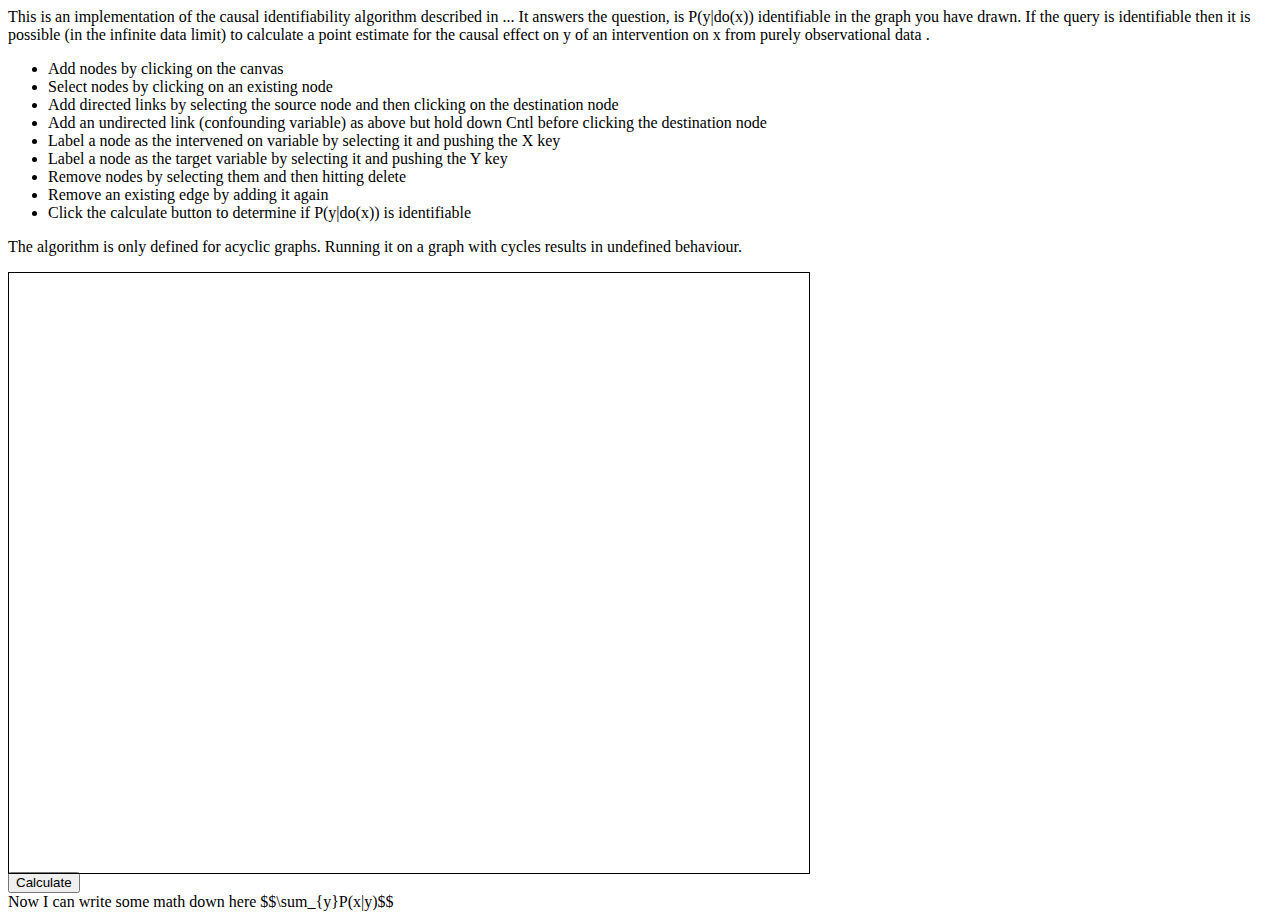
==== index.html @ 8e13c496 "renamed graph.html to index.html" ====
<html>
  <head>
    <title>Identifying Causal Queries</title>
    <script src="fabric.js"></script>
    <script src='https://cdn.mathjax.org/mathjax/latest/MathJax.js?config=TeX-AMS-MML_HTMLorMML'></script>
    <script src="graph.js"></script>
  </head>
  <body onload="initialize();">
    <div id="instructions">
        <p>
            This is an implementation of the causal identifiability algorithm described in ...
            It answers the question, is P(y|do(x)) identifiable in the graph you have drawn. If the query is identifiable then it is possible (in the infinite data limit) to calculate a point estimate for the causal effect on y of an intervention on x from purely observational data .
            <ul>
                <li>Add nodes by clicking on the canvas</li>
                <li>Select nodes by clicking on an existing node </li>
                <li>Add directed links by selecting the source node and then clicking on the destination node</li>
                <li>Add an undirected link (confounding variable) as above but hold down Cntl before clicking the destination node</li>
                <li>Label a node as the intervened on variable by selecting it and pushing the X key</li>
                <li>Label a node as the target variable by selecting it and pushing the Y key</li>
                <li>Remove nodes by selecting them and then hitting delete</li>
                <li>Remove an existing edge by adding it again</li>
                <li>Click the calculate button to determine if P(y|do(x)) is identifiable</li>
            </ul>
            The algorithm is only defined for acyclic graphs. Running it on a graph with cycles results in undefined behaviour.
        
        </p>
        
        
      </div>  
    <canvas id="c" width="800" height="600" style="border: 1px solid black"></canvas>
    <button id="calc_button">Calculate</button>
    <div id="messages"></div>
    Now I can write some math down here $$\sum_{y}P(x|y)$$
  </body>
</html>
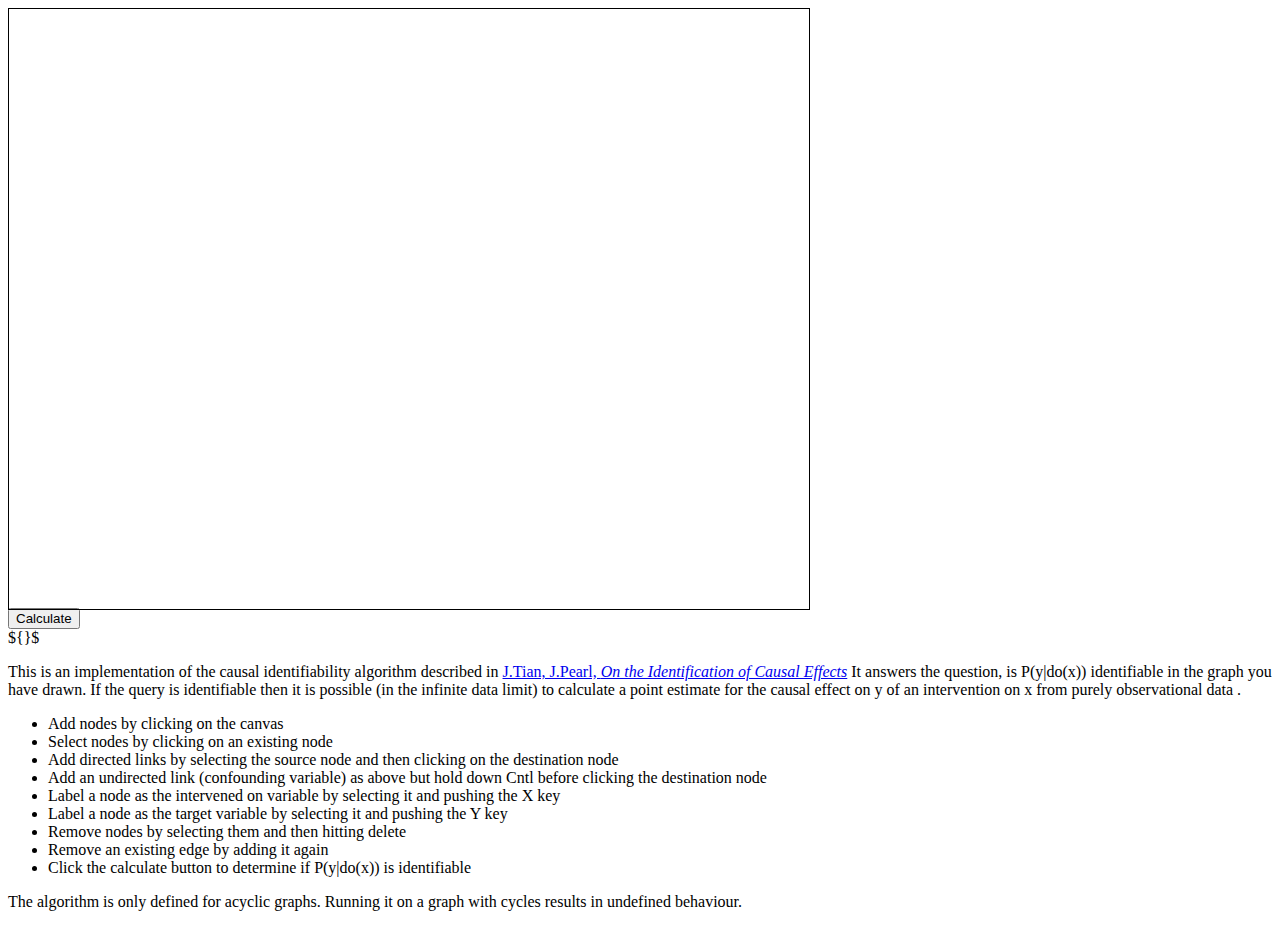
==== commit 9348d57f: "makes graph.html index" ====
--- a/index.html
+++ b/index.html
@@ -2,13 +2,30 @@
   <head>
     <title>Identifying Causal Queries</title>
     <script src="fabric.js"></script>
-    <script src='https://cdn.mathjax.org/mathjax/latest/MathJax.js?config=TeX-AMS-MML_HTMLorMML'></script>
     <script src="graph.js"></script>
+   <script type="text/x-mathjax-config">
+  MathJax.Hub.Config({
+    tex2jax: {
+      inlineMath: [["$","$"],["\\(","\\)"]]
+    }
+  });
+</script>
+<script type="text/javascript"
+  src="http://cdn.mathjax.org/mathjax/latest/MathJax.js?config=TeX-AMS_HTML-full">
+</script>  
   </head>
-  <body onload="initialize();">
-    <div id="instructions">
+  <body onload="initialize();"> 
+
+    <canvas id="c" width="800" height="600" style="border: 1px solid black"></canvas>
+    <button id="calc_button">Calculate</button>
+    <div id="MathOutput">${}$</div>
+    
+    <div id="messages"></div>
+  
+      
+          <div id="instructions">
         <p>
-            This is an implementation of the causal identifiability algorithm described in ...
+            This is an implementation of the causal identifiability algorithm described in <a href="http://web.cs.iastate.edu/~jtian/r290-L.pdf">J.Tian, J.Pearl, <i>On the Identification of Causal Effects</i></a>
             It answers the question, is P(y|do(x)) identifiable in the graph you have drawn. If the query is identifiable then it is possible (in the infinite data limit) to calculate a point estimate for the causal effect on y of an intervention on x from purely observational data .
             <ul>
                 <li>Add nodes by clicking on the canvas</li>
@@ -24,12 +41,6 @@
             The algorithm is only defined for acyclic graphs. Running it on a graph with cycles results in undefined behaviour.
         
         </p>
-        
-        
-      </div>  
-    <canvas id="c" width="800" height="600" style="border: 1px solid black"></canvas>
-    <button id="calc_button">Calculate</button>
-    <div id="messages"></div>
-    Now I can write some math down here $$\sum_{y}P(x|y)$$
+      </div> 
   </body>
 </html>
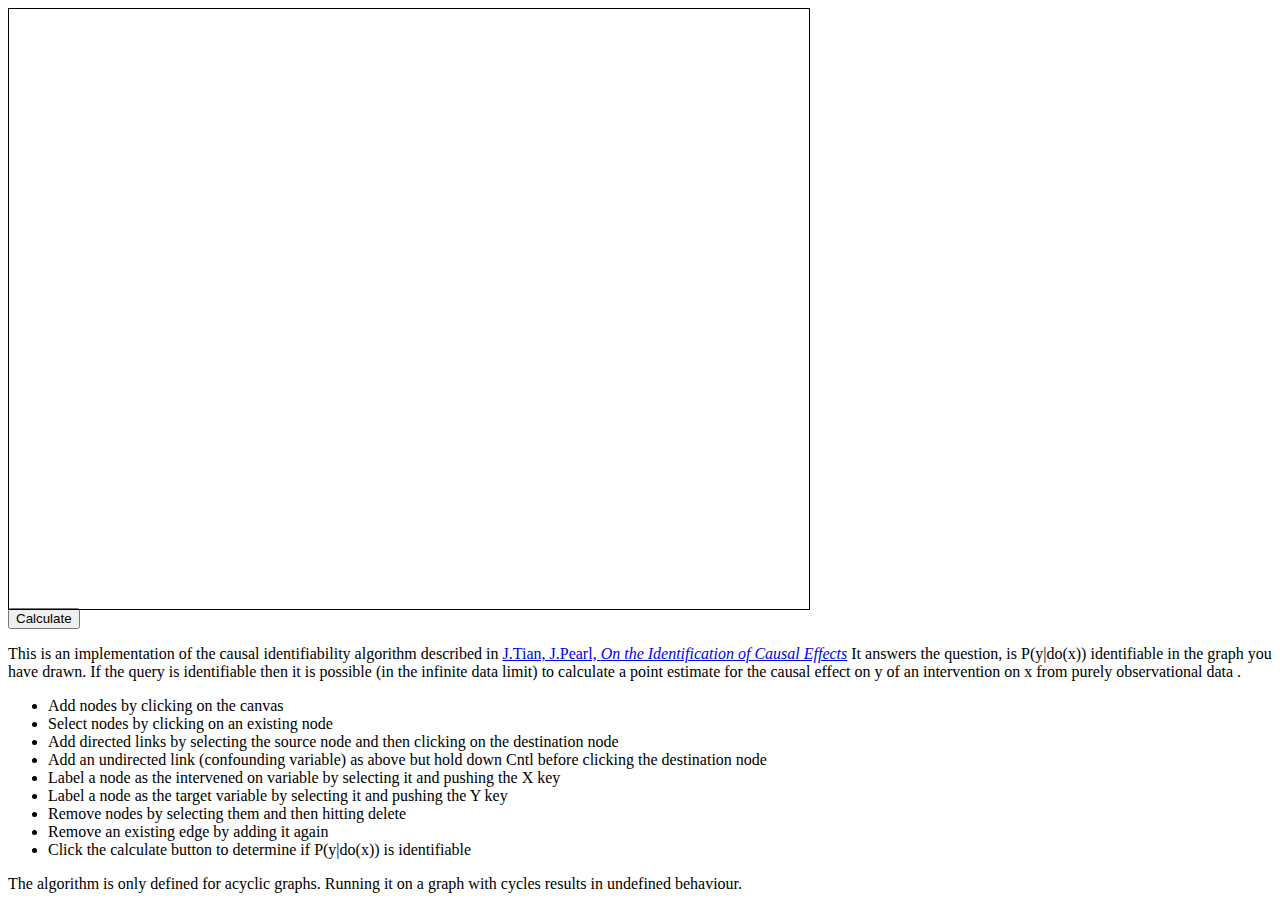
==== commit c44dd6c7: "comments out mathjax code so as not to rely on internet connectivity" ====
--- a/index.html
+++ b/index.html
@@ -3,7 +3,7 @@
     <title>Identifying Causal Queries</title>
     <script src="fabric.js"></script>
     <script src="graph.js"></script>
-   <script type="text/x-mathjax-config">
+   <!--<script type="text/x-mathjax-config">
   MathJax.Hub.Config({
     tex2jax: {
       inlineMath: [["$","$"],["\\(","\\)"]]
@@ -12,13 +12,13 @@
 </script>
 <script type="text/javascript"
   src="http://cdn.mathjax.org/mathjax/latest/MathJax.js?config=TeX-AMS_HTML-full">
-</script>  
+</script>  -->
   </head>
   <body onload="initialize();"> 
 
     <canvas id="c" width="800" height="600" style="border: 1px solid black"></canvas>
     <button id="calc_button">Calculate</button>
-    <div id="MathOutput">${}$</div>
+   <!-- <div id="MathOutput">${}$</div>-->
     
     <div id="messages"></div>
   
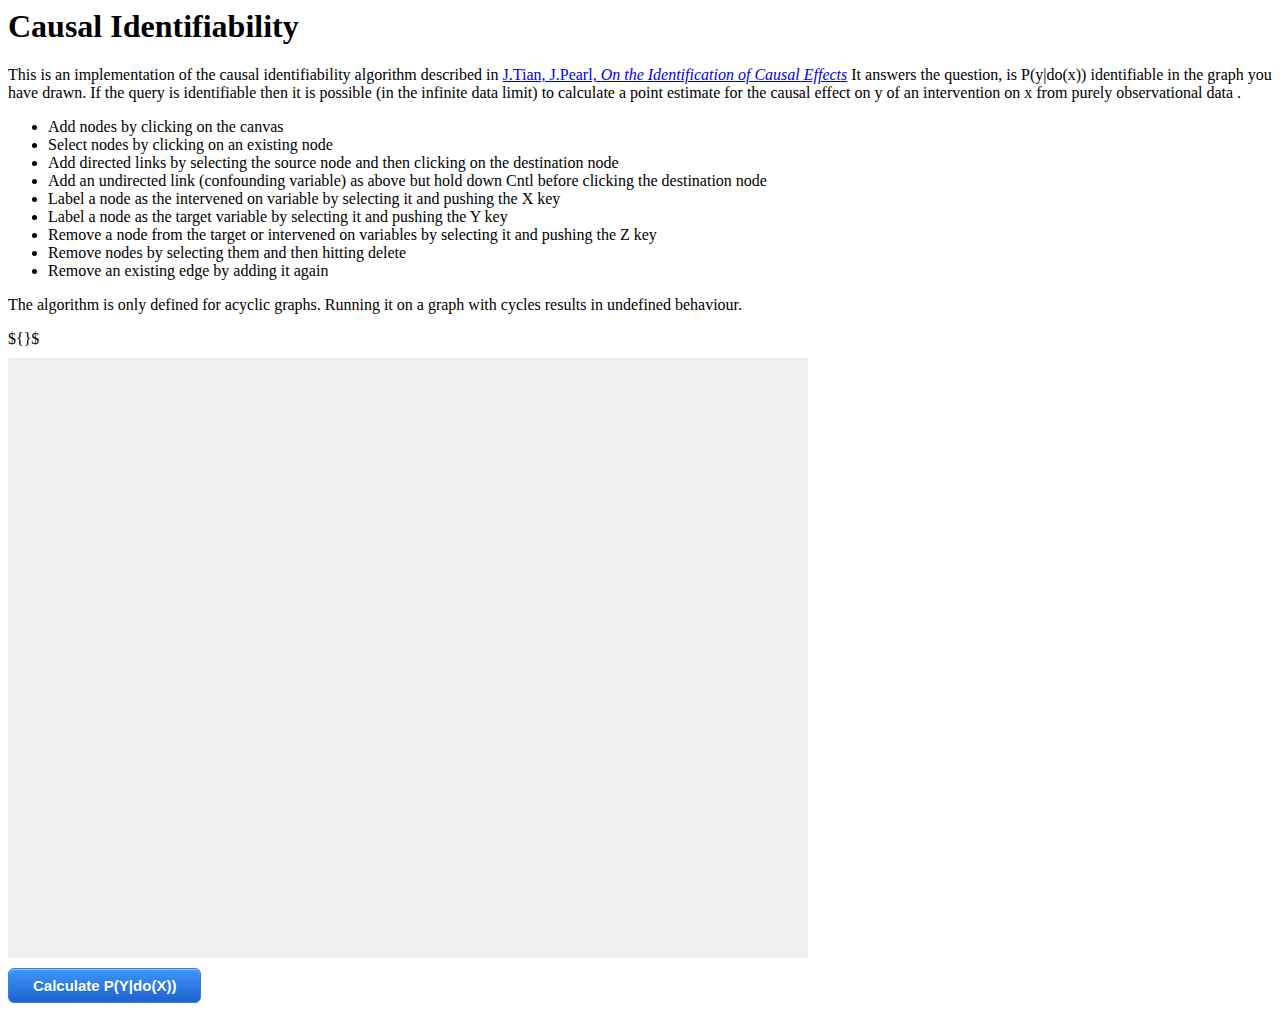
==== commit 323a77b1: "creates index.html" ====
--- a/index.html
+++ b/index.html
@@ -1,9 +1,17 @@
 <html>
-  <head>
+
+<head>
     <title>Identifying Causal Queries</title>
+    <h1>Causal Identifiability</h1>
+    <link rel="stylesheet" type="text/css" href="toastr.css">
+    <link rel="stylesheet" type="text/css" href="graph.css"/>
     <script src="fabric.js"></script>
-    <script src="graph.js"></script>
-   <!--<script type="text/x-mathjax-config">
+    <script src="underscore-min.js"></script>
+    <script src="jquery-2.1.4.min.js"></script>
+    <script src="toastr.min.js"></script>
+    <script src="graph2.js"></script>
+
+    <script type="text/x-mathjax-config">
   MathJax.Hub.Config({
     tex2jax: {
       inlineMath: [["$","$"],["\\(","\\)"]]
@@ -12,21 +20,13 @@
 </script>
 <script type="text/javascript"
   src="http://cdn.mathjax.org/mathjax/latest/MathJax.js?config=TeX-AMS_HTML-full">
-</script>  -->
-  </head>
-  <body onload="initialize();"> 
+</script>  
+</head>
 
-    <canvas id="c" width="800" height="600" style="border: 1px solid black"></canvas>
-    <button id="calc_button">Calculate</button>
-   <!-- <div id="MathOutput">${}$</div>-->
-    
-    <div id="messages"></div>
-  
-      
-          <div id="instructions">
+<body onload="initialize();">
+    <div id="instructions">
         <p>
-            This is an implementation of the causal identifiability algorithm described in <a href="http://web.cs.iastate.edu/~jtian/r290-L.pdf">J.Tian, J.Pearl, <i>On the Identification of Causal Effects</i></a>
-            It answers the question, is P(y|do(x)) identifiable in the graph you have drawn. If the query is identifiable then it is possible (in the infinite data limit) to calculate a point estimate for the causal effect on y of an intervention on x from purely observational data .
+            This is an implementation of the causal identifiability algorithm described in <a href="http://web.cs.iastate.edu/~jtian/r290-L.pdf">J.Tian, J.Pearl, <i>On the Identification of Causal Effects</i></a> It answers the question, is P(y|do(x)) identifiable in the graph you have drawn. If the query is identifiable then it is possible (in the infinite data limit) to calculate a point estimate for the causal effect on y of an intervention on x from purely observational data .
             <ul>
                 <li>Add nodes by clicking on the canvas</li>
                 <li>Select nodes by clicking on an existing node </li>
@@ -34,13 +34,26 @@
                 <li>Add an undirected link (confounding variable) as above but hold down Cntl before clicking the destination node</li>
                 <li>Label a node as the intervened on variable by selecting it and pushing the X key</li>
                 <li>Label a node as the target variable by selecting it and pushing the Y key</li>
+                <li>Remove a node from the target or intervened on variables by selecting it and pushing the Z key</li>
                 <li>Remove nodes by selecting them and then hitting delete</li>
                 <li>Remove an existing edge by adding it again</li>
-                <li>Click the calculate button to determine if P(y|do(x)) is identifiable</li>
             </ul>
             The algorithm is only defined for acyclic graphs. Running it on a graph with cycles results in undefined behaviour.
-        
+
         </p>
-      </div> 
-  </body>
-</html>
+    </div>
+    
+    <div id="MathOutput">${}$</div>
+    <div id="messages"></div>
+
+    <div id="canvas"><canvas id="c" width="800" height="600"></canvas></div>
+    
+    <button id="calc_button" class="myButton">Calculate P(Y|do(X))</button>
+
+   
+
+
+
+</body>
+
+</html>--- a/toastr.css
+++ b/toastr.css
@@ -0,0 +1,197 @@
+.toast-title {
+  font-weight: bold;
+}
+.toast-message {
+  -ms-word-wrap: break-word;
+  word-wrap: break-word;
+}
+.toast-message a,
+.toast-message label {
+  color: #ffffff;
+}
+.toast-message a:hover {
+  color: #cccccc;
+  text-decoration: none;
+}
+.toast-close-button {
+  position: relative;
+  right: -0.3em;
+  top: -0.3em;
+  float: right;
+  font-size: 20px;
+  font-weight: bold;
+  color: #ffffff;
+  -webkit-text-shadow: 0 1px 0 #ffffff;
+  text-shadow: 0 1px 0 #ffffff;
+  opacity: 0.8;
+  -ms-filter: progid:DXImageTransform.Microsoft.Alpha(Opacity=80);
+  filter: alpha(opacity=80);
+}
+.toast-close-button:hover,
+.toast-close-button:focus {
+  color: #000000;
+  text-decoration: none;
+  cursor: pointer;
+  opacity: 0.4;
+  -ms-filter: progid:DXImageTransform.Microsoft.Alpha(Opacity=40);
+  filter: alpha(opacity=40);
+}
+/*Additional properties for button version
+ iOS requires the button element instead of an anchor tag.
+ If you want the anchor version, it requires `href="#"`.*/
+button.toast-close-button {
+  padding: 0;
+  cursor: pointer;
+  background: transparent;
+  border: 0;
+  -webkit-appearance: none;
+}
+.toast-top-center {
+  top: 0;
+  right: 0;
+  width: 100%;
+}
+.toast-bottom-center {
+  bottom: 0;
+  right: 0;
+  width: 100%;
+}
+.toast-top-full-width {
+  top: 0;
+  right: 0;
+  width: 100%;
+}
+.toast-bottom-full-width {
+  bottom: 0;
+  right: 0;
+  width: 100%;
+}
+.toast-top-left {
+  top: 12px;
+  left: 12px;
+}
+.toast-top-right {
+  top: 12px;
+  right: 12px;
+}
+.toast-bottom-right {
+  right: 12px;
+  bottom: 12px;
+}
+.toast-bottom-left {
+  bottom: 12px;
+  left: 12px;
+}
+#toast-container {
+  position: fixed;
+  z-index: 999999;
+  /*overrides*/
+
+}
+#toast-container * {
+  -moz-box-sizing: border-box;
+  -webkit-box-sizing: border-box;
+  box-sizing: border-box;
+}
+#toast-container > div {
+  position: relative;
+  overflow: hidden;
+  margin: 0 0 6px;
+  padding: 15px 15px 15px 50px;
+  width: 300px;
+  -moz-border-radius: 3px 3px 3px 3px;
+  -webkit-border-radius: 3px 3px 3px 3px;
+  border-radius: 3px 3px 3px 3px;
+  background-position: 15px center;
+  background-repeat: no-repeat;
+  -moz-box-shadow: 0 0 12px #999999;
+  -webkit-box-shadow: 0 0 12px #999999;
+  box-shadow: 0 0 12px #999999;
+  color: #ffffff;
+  opacity: 0.8;
+  -ms-filter: progid:DXImageTransform.Microsoft.Alpha(Opacity=80);
+  filter: alpha(opacity=80);
+}
+#toast-container > :hover {
+  -moz-box-shadow: 0 0 12px #000000;
+  -webkit-box-shadow: 0 0 12px #000000;
+  box-shadow: 0 0 12px #000000;
+  opacity: 1;
+  -ms-filter: progid:DXImageTransform.Microsoft.Alpha(Opacity=100);
+  filter: alpha(opacity=100);
+  cursor: pointer;
+}
+#toast-container > .toast-info {
+  background-image: url("[data-uri]") !important;
+}
+#toast-container > .toast-error {
+  background-image: url("[data-uri]") !important;
+}
+#toast-container > .toast-success {
+  background-image: url("[data-uri]") !important;
+}
+#toast-container > .toast-warning {
+  background-image: url("[data-uri]") !important;
+}
+#toast-container.toast-top-center > div,
+#toast-container.toast-bottom-center > div {
+  width: 300px;
+  margin: auto;
+}
+#toast-container.toast-top-full-width > div,
+#toast-container.toast-bottom-full-width > div {
+  width: 96%;
+  margin: auto;
+}
+.toast {
+  background-color: #030303;
+}
+.toast-success {
+  background-color: #51a351;
+}
+.toast-error {
+  background-color: #bd362f;
+}
+.toast-info {
+  background-color: #2f96b4;
+}
+.toast-warning {
+  background-color: #f89406;
+}
+.toast-progress {
+  position: absolute;
+  left: 0;
+  bottom: 0;
+  height: 4px;
+  background-color: #000000;
+  opacity: 0.4;
+  -ms-filter: progid:DXImageTransform.Microsoft.Alpha(Opacity=40);
+  filter: alpha(opacity=40);
+}
+/*Responsive Design*/
+@media all and (max-width: 240px) {
+  #toast-container > div {
+    padding: 8px 8px 8px 50px;
+    width: 11em;
+  }
+  #toast-container .toast-close-button {
+    right: -0.2em;
+    top: -0.2em;
+  }
+}
+@media all and (min-width: 241px) and (max-width: 480px) {
+  #toast-container > div {
+    padding: 8px 8px 8px 50px;
+    width: 18em;
+  }
+  #toast-container .toast-close-button {
+    right: -0.2em;
+    top: -0.2em;
+  }
+}
+@media all and (min-width: 481px) and (max-width: 768px) {
+  #toast-container > div {
+    padding: 15px 15px 15px 50px;
+    width: 25em;
+  }
+}
--- a/graph.css
+++ b/graph.css
@@ -0,0 +1,51 @@
+.myButton {
+	-moz-box-shadow:inset 0px 1px 0px 0px #97c4fe;
+	-webkit-box-shadow:inset 0px 1px 0px 0px #97c4fe;
+	box-shadow:inset 0px 1px 0px 0px #97c4fe;
+	background:-webkit-gradient(linear, left top, left bottom, color-stop(0.05, #3d94f6), color-stop(1, #1e62d0));
+	background:-moz-linear-gradient(top, #3d94f6 5%, #1e62d0 100%);
+	background:-webkit-linear-gradient(top, #3d94f6 5%, #1e62d0 100%);
+	background:-o-linear-gradient(top, #3d94f6 5%, #1e62d0 100%);
+	background:-ms-linear-gradient(top, #3d94f6 5%, #1e62d0 100%);
+	background:linear-gradient(to bottom, #3d94f6 5%, #1e62d0 100%);
+	filter:progid:DXImageTransform.Microsoft.gradient(startColorstr='#3d94f6', endColorstr='#1e62d0',GradientType=0);
+	background-color:#3d94f6;
+	-moz-border-radius:6px;
+	-webkit-border-radius:6px;
+	border-radius:6px;
+	border:1px solid #337fed;
+	display:inline-block;
+	cursor:pointer;
+	color:#ffffff;
+	font-family:Arial;
+	font-size:15px;
+	font-weight:bold;
+	padding:8px 24px;
+	text-decoration:none;
+	text-shadow:0px 1px 0px #1570cd;
+}
+.myButton:hover {
+	background:-webkit-gradient(linear, left top, left bottom, color-stop(0.05, #1e62d0), color-stop(1, #3d94f6));
+	background:-moz-linear-gradient(top, #1e62d0 5%, #3d94f6 100%);
+	background:-webkit-linear-gradient(top, #1e62d0 5%, #3d94f6 100%);
+	background:-o-linear-gradient(top, #1e62d0 5%, #3d94f6 100%);
+	background:-ms-linear-gradient(top, #1e62d0 5%, #3d94f6 100%);
+	background:linear-gradient(to bottom, #1e62d0 5%, #3d94f6 100%);
+	filter:progid:DXImageTransform.Microsoft.gradient(startColorstr='#1e62d0', endColorstr='#3d94f6',GradientType=0);
+	background-color:#1e62d0;
+}
+.myButton:active {
+	position:relative;
+	top:1px;
+}
+
+#canvas { 
+    margin-top: 10px;
+    margin-bottom: 10px;
+}
+
+#c {
+    background-color:rgb(240, 240, 240);
+/*    border: 1px solid black;*/
+    
+}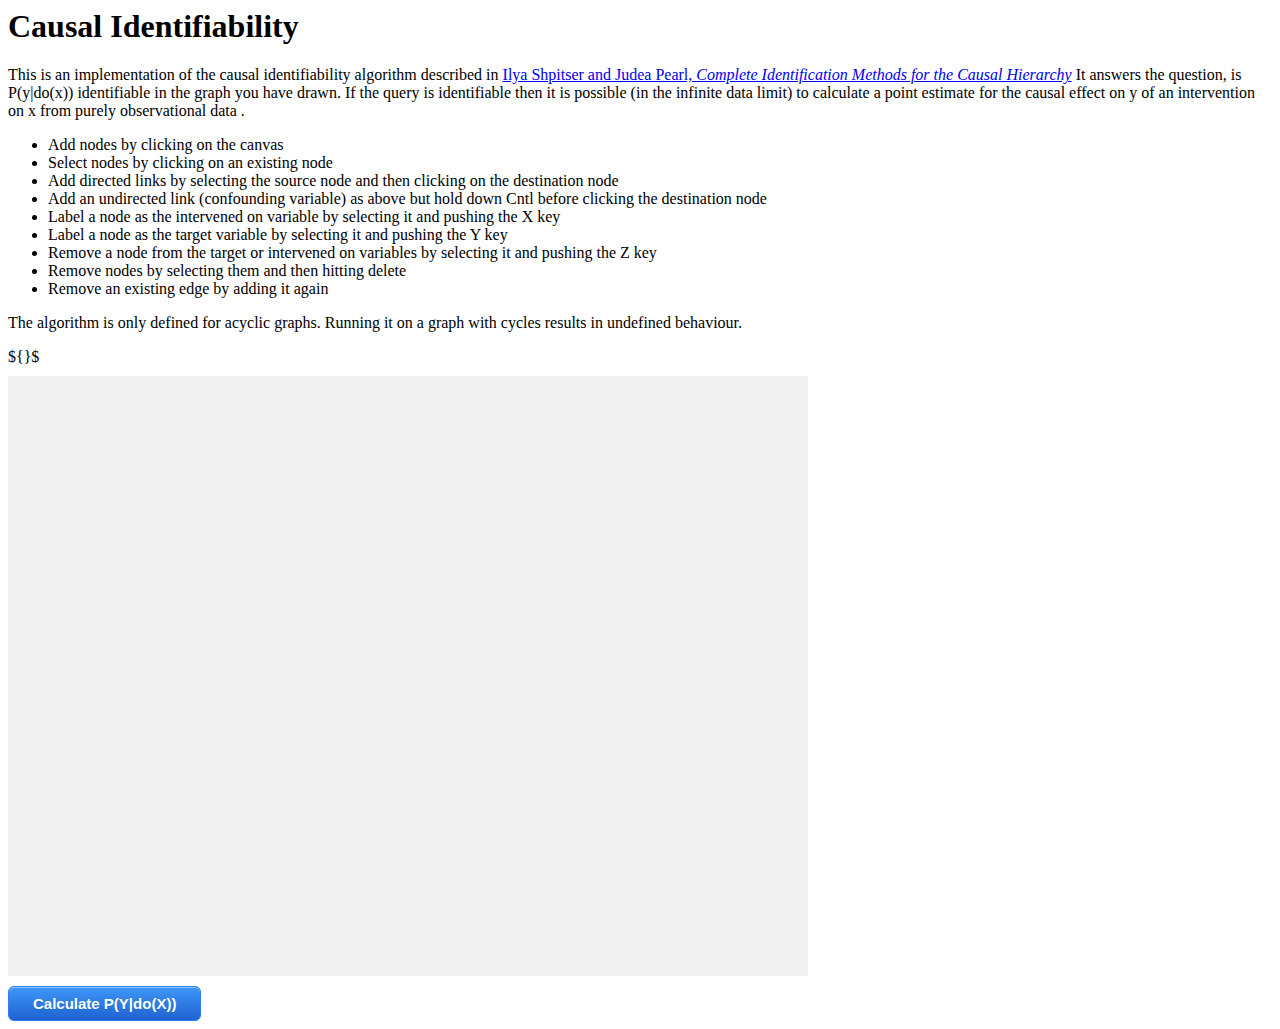
==== commit 648fc7cc: "fixes serialization of labels" ====
--- a/index.html
+++ b/index.html
@@ -26,7 +26,7 @@
 <body onload="initialize();">
     <div id="instructions">
         <p>
-            This is an implementation of the causal identifiability algorithm described in <a href="http://web.cs.iastate.edu/~jtian/r290-L.pdf">J.Tian, J.Pearl, <i>On the Identification of Causal Effects</i></a> It answers the question, is P(y|do(x)) identifiable in the graph you have drawn. If the query is identifiable then it is possible (in the infinite data limit) to calculate a point estimate for the causal effect on y of an intervention on x from purely observational data .
+            This is an implementation of the causal identifiability algorithm described in <a href="http://www.jmlr.org/papers/volume9/shpitser08a/shpitser08a.pdf">Ilya Shpitser and Judea Pearl, <i>Complete Identification Methods for the Causal Hierarchy</i></a> It answers the question, is P(y|do(x)) identifiable in the graph you have drawn. If the query is identifiable then it is possible (in the infinite data limit) to calculate a point estimate for the causal effect on y of an intervention on x from purely observational data .
             <ul>
                 <li>Add nodes by clicking on the canvas</li>
                 <li>Select nodes by clicking on an existing node </li>
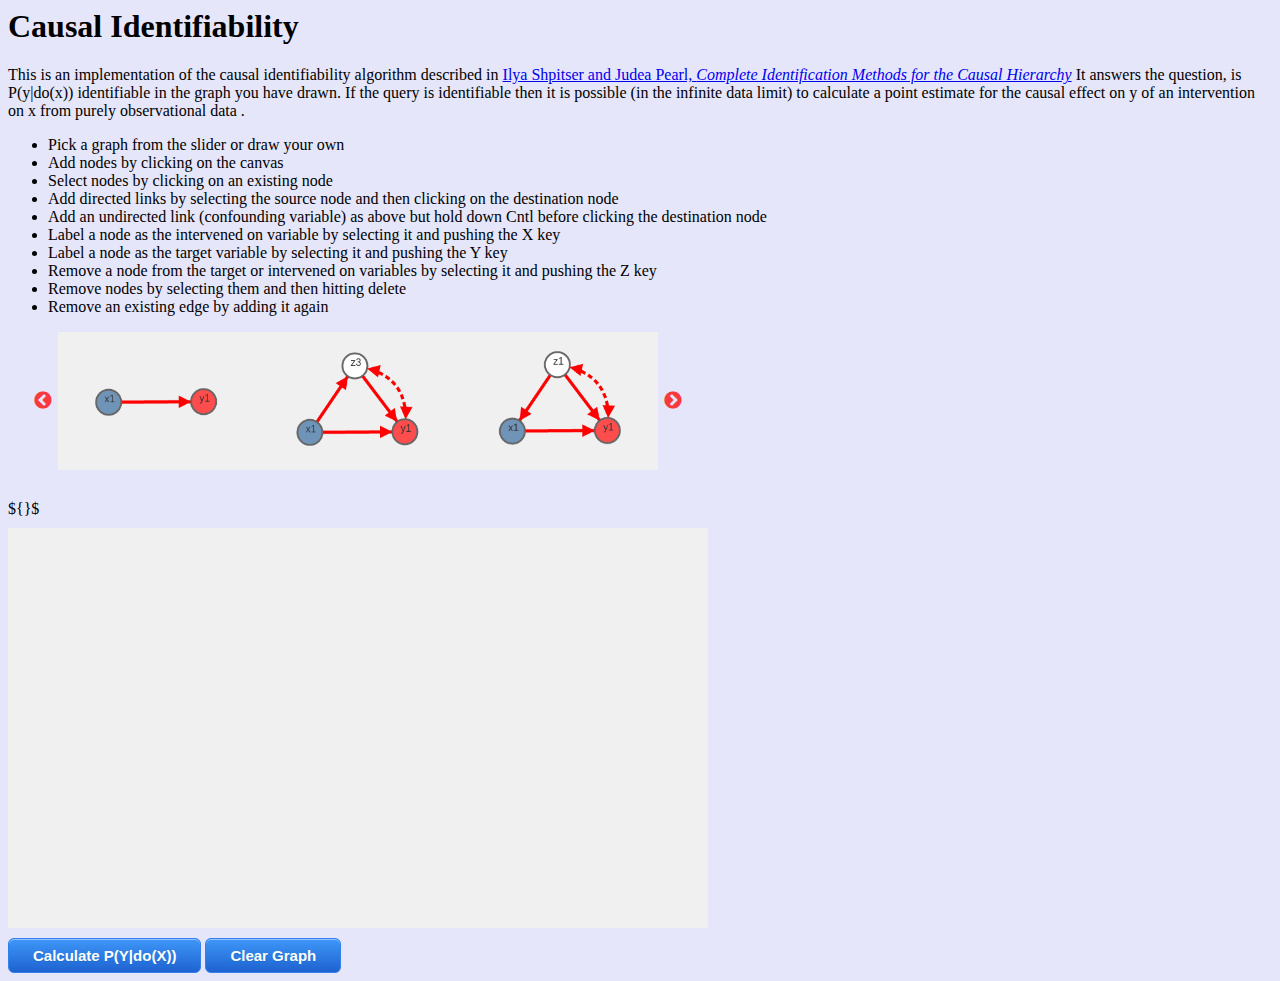
==== commit ea44dfaf: "adds slider for graphs" ====
--- a/index.html
+++ b/index.html
@@ -1,10 +1,12 @@
 <html>
 
 <head>
-    <title>Identifying Causal Queries</title>
-    <h1>Causal Identifiability</h1>
+    <meta charset="UTF-8">
     <link rel="stylesheet" type="text/css" href="toastr.css">
-    <link rel="stylesheet" type="text/css" href="graph.css"/>
+    <link rel="stylesheet" type="text/css" href="slick/slick.css" />
+    <link rel="stylesheet" type="text/css" href="slick/slick-theme.css" />
+    <link rel="stylesheet" type="text/css" href="graph.css" />
+
     <script src="fabric.js"></script>
     <script src="underscore-min.js"></script>
     <script src="jquery-2.1.4.min.js"></script>
@@ -12,22 +14,21 @@
     <script src="graph2.js"></script>
 
     <script type="text/x-mathjax-config">
-  MathJax.Hub.Config({
-    tex2jax: {
-      inlineMath: [["$","$"],["\\(","\\)"]]
-    }
-  });
-</script>
-<script type="text/javascript"
-  src="http://cdn.mathjax.org/mathjax/latest/MathJax.js?config=TeX-AMS_HTML-full">
-</script>  
+        MathJax.Hub.Config({ tex2jax: { inlineMath: [["$","$"],["\\(","\\)"]] } });
+    </script>
+    <script type="text/javascript" src="http://cdn.mathjax.org/mathjax/latest/MathJax.js?config=TeX-AMS_HTML-full">
+    </script>
+    <script type="text/javascript" src="slick/slick.min.js"></script>
+    <title>Identifying Causal Queries</title>
+    <h1>Causal Identifiability</h1>
 </head>
 
-<body onload="initialize();">
+<body onload="initialize();" bgcolor="#E6E6FA">
     <div id="instructions">
         <p>
             This is an implementation of the causal identifiability algorithm described in <a href="http://www.jmlr.org/papers/volume9/shpitser08a/shpitser08a.pdf">Ilya Shpitser and Judea Pearl, <i>Complete Identification Methods for the Causal Hierarchy</i></a> It answers the question, is P(y|do(x)) identifiable in the graph you have drawn. If the query is identifiable then it is possible (in the infinite data limit) to calculate a point estimate for the causal effect on y of an intervention on x from purely observational data .
             <ul>
+                <li>Pick a graph from the slider or draw your own</li>
                 <li>Add nodes by clicking on the canvas</li>
                 <li>Select nodes by clicking on an existing node </li>
                 <li>Add directed links by selecting the source node and then clicking on the destination node</li>
@@ -38,21 +39,24 @@
                 <li>Remove nodes by selecting them and then hitting delete</li>
                 <li>Remove an existing edge by adding it again</li>
             </ul>
-            The algorithm is only defined for acyclic graphs. Running it on a graph with cycles results in undefined behaviour.
-
         </p>
     </div>
-    
+
+    <div class="container">
+        <div class="slider">
+           
+        </div>
+    </div>
+
     <div id="MathOutput">${}$</div>
     <div id="messages"></div>
 
-    <div id="canvas"><canvas id="c" width="800" height="600"></canvas></div>
-    
+    <div id="canvas">
+        <canvas id="c" width="700" height="400"></canvas>
+    </div>
+
     <button id="calc_button" class="myButton">Calculate P(Y|do(X))</button>
-
-   
-
-
+    <button id="clear_button" class="myButton">Clear Graph</button>
 
 </body>
 
--- a/graph.css
+++ b/graph.css
@@ -1,3 +1,19 @@
+.slick-slider {
+    margin-left: 50px;
+}
+
+.slider {
+     width: 600px;
+     height: 138px;
+}
+
+.graph {
+    height: auto; 
+    width: auto; 
+    max-width: 200px; 
+    max-height: 138px;
+}
+
 .myButton {
 	-moz-box-shadow:inset 0px 1px 0px 0px #97c4fe;
 	-webkit-box-shadow:inset 0px 1px 0px 0px #97c4fe;
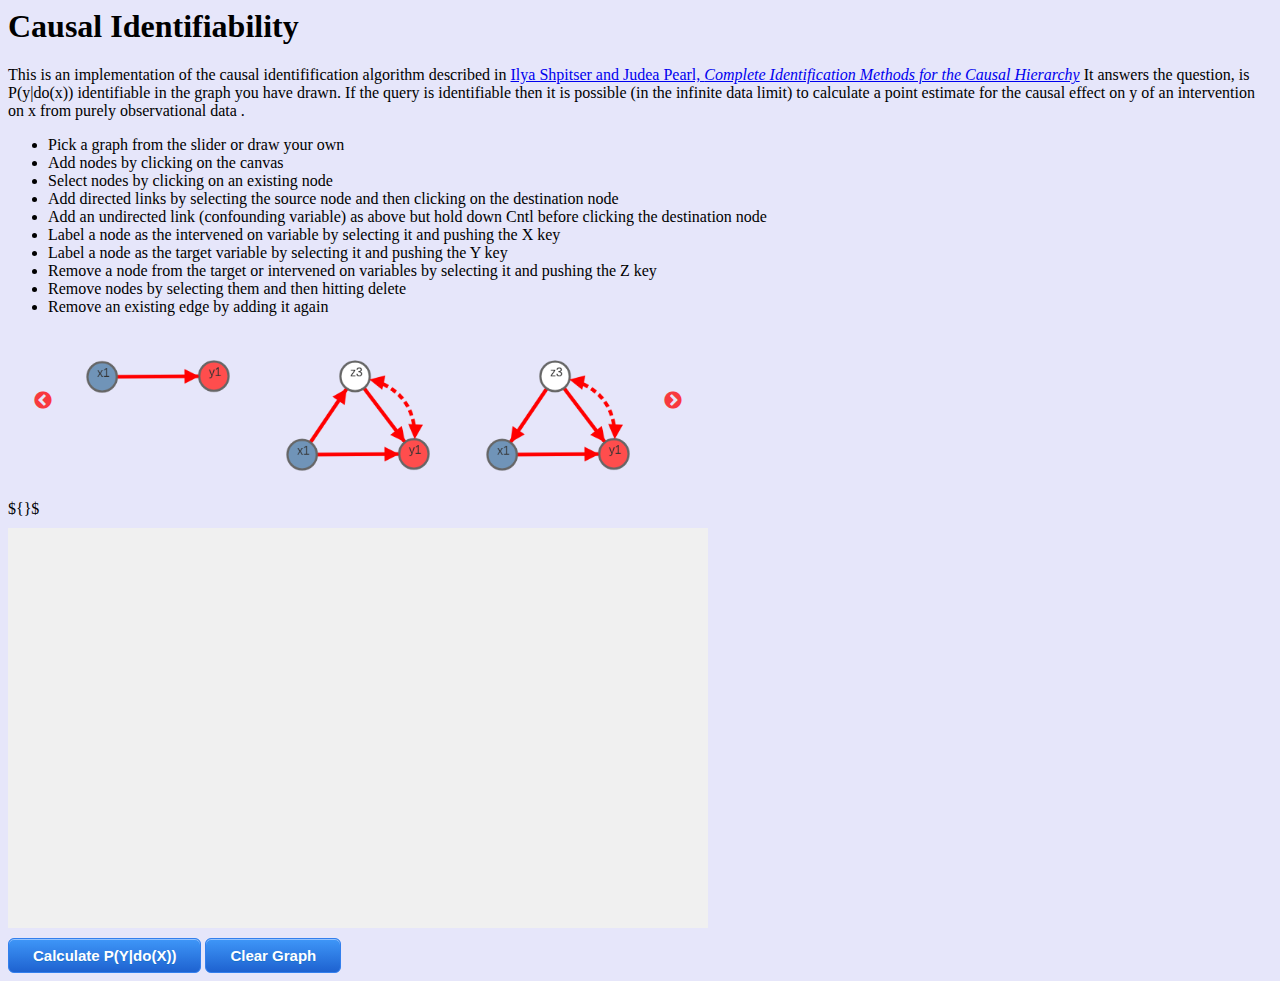
==== commit 7d247ef5: "Update index.html" ====
--- a/index.html
+++ b/index.html
@@ -26,7 +26,7 @@
 <body onload="initialize();" bgcolor="#E6E6FA">
     <div id="instructions">
         <p>
-            This is an implementation of the causal identifiability algorithm described in <a href="http://www.jmlr.org/papers/volume9/shpitser08a/shpitser08a.pdf">Ilya Shpitser and Judea Pearl, <i>Complete Identification Methods for the Causal Hierarchy</i></a> It answers the question, is P(y|do(x)) identifiable in the graph you have drawn. If the query is identifiable then it is possible (in the infinite data limit) to calculate a point estimate for the causal effect on y of an intervention on x from purely observational data .
+            This is an implementation of the causal identifification algorithm described in <a href="http://www.jmlr.org/papers/volume9/shpitser08a/shpitser08a.pdf">Ilya Shpitser and Judea Pearl, <i>Complete Identification Methods for the Causal Hierarchy</i></a> It answers the question, is P(y|do(x)) identifiable in the graph you have drawn. If the query is identifiable then it is possible (in the infinite data limit) to calculate a point estimate for the causal effect on y of an intervention on x from purely observational data .
             <ul>
                 <li>Pick a graph from the slider or draw your own</li>
                 <li>Add nodes by clicking on the canvas</li>
@@ -60,4 +60,4 @@
 
 </body>
 
-</html>+</html>
--- a/graph.css
+++ b/graph.css
@@ -11,7 +11,7 @@
     height: auto; 
     width: auto; 
     max-width: 200px; 
-    max-height: 138px;
+    #max-height: 138px;
 }
 
 .myButton {
